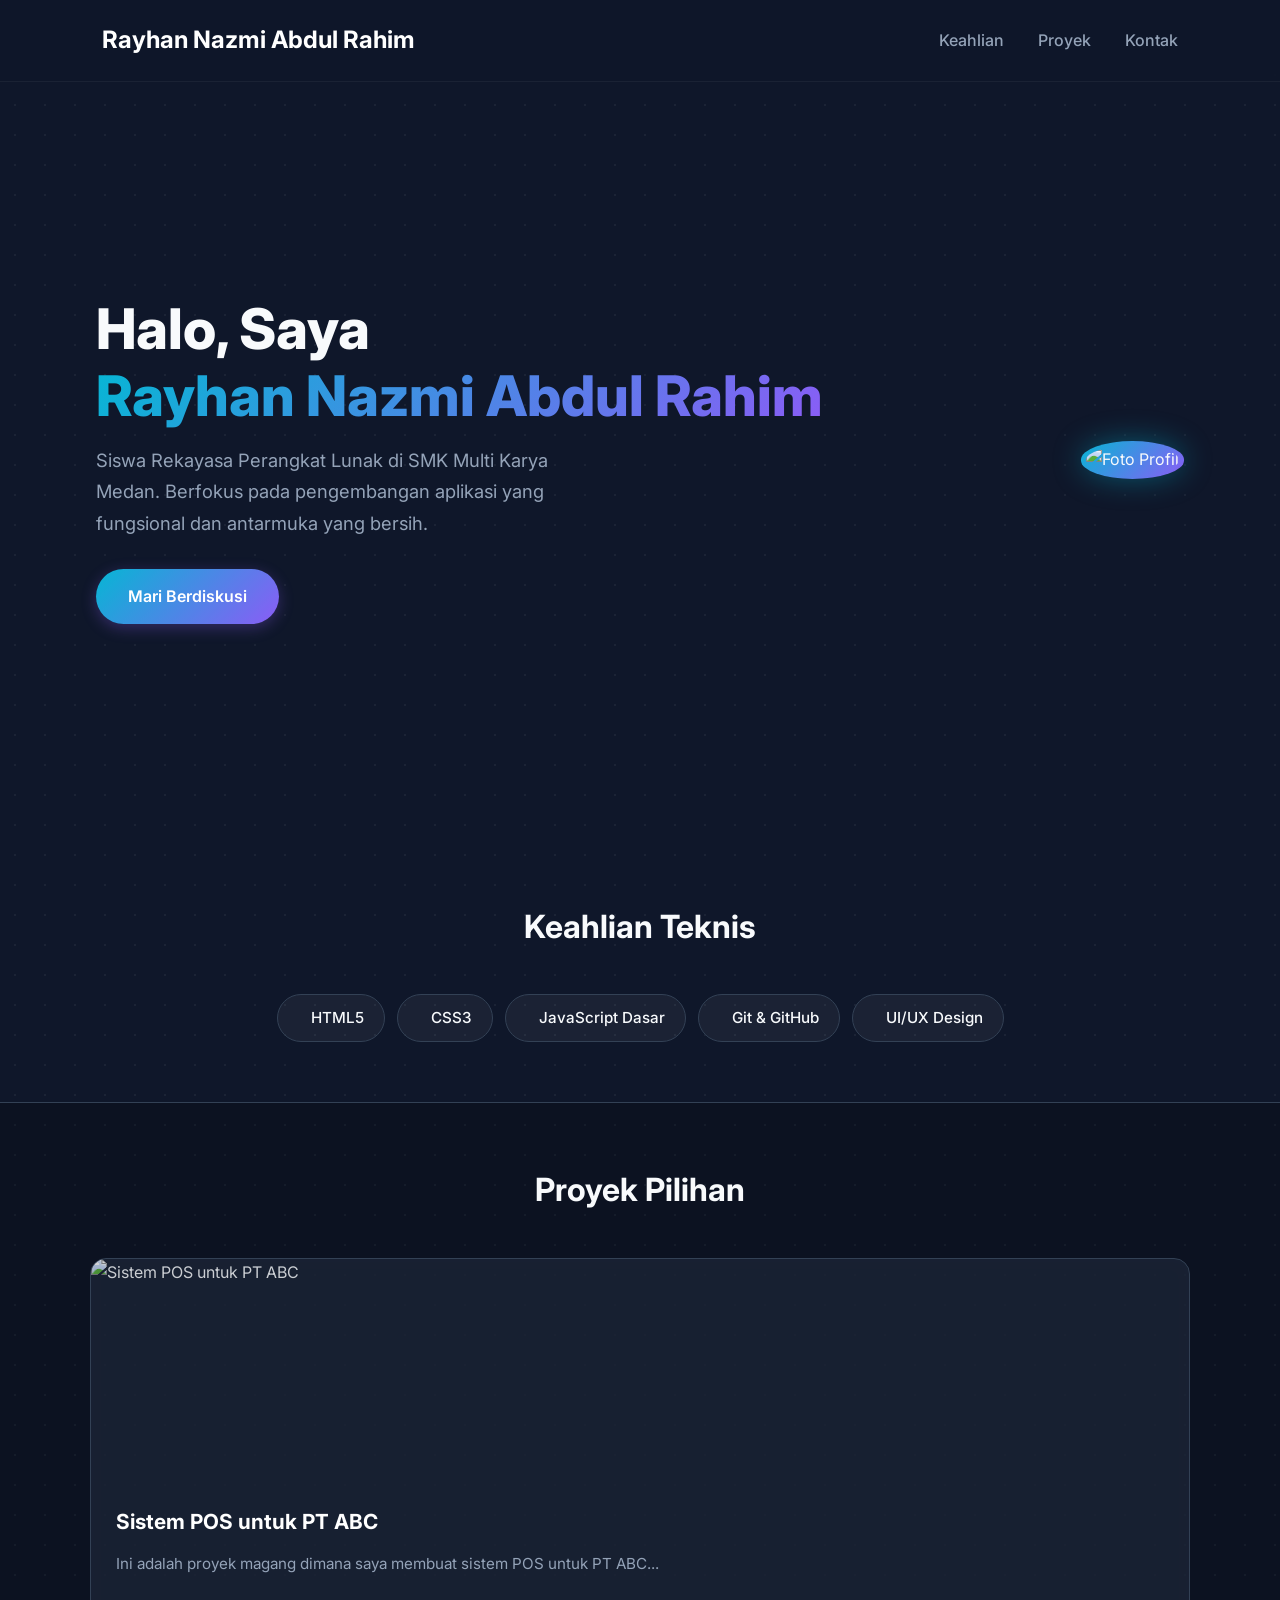
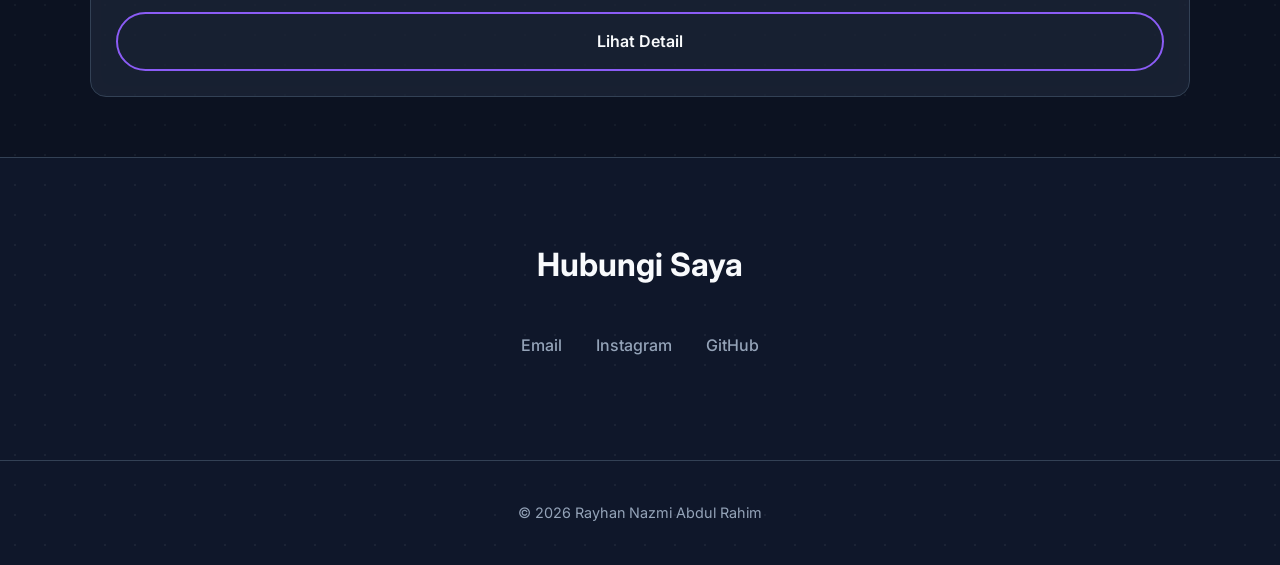
==== index.html @ 943c6353 "Upload GitHub pertamaku" ====
<!DOCTYPE html>
<html lang="id">
<head>
    <meta charset="UTF-8">
    <meta name="viewport" content="width=device-width, initial-scale=1.0">
    <link rel="icon" type="icon/x-icon" href="https://encrypted-tbn0.gstatic.com/images?q=tbn:ANd9GcStBqmjXI3c3opsaWG4nqYB0KmlQmOGkz7CMw&s">
    <title>Portofolio - Rayhan Nazmi Abdul Rahim</title>
    <link href="https://fonts.googleapis.com/css2?family=Inter:wght@300;400;500;600;700&display=swap" rel="stylesheet">
    
    <link rel="stylesheet" type="text/css" href="https://cdn.jsdelivr.net/gh/devicons/devicon@latest/devicon.min.css" />
    <link rel="stylesheet" href="style.css">
</head>
<body>
    <nav class="navbar">
        <a href="#" class="logo">Rayhan Nazmi Abdul Rahim</a>
        <div class="nav-links">
            <a href="#keahlian">Keahlian</a>
            <a href="#proyek">Proyek</a>
            <a href="#kontak">Kontak</a>
        </div>
    </nav>

    <div class="container animate-fade">
        <section class="hero">
            <div class="hero-text">
                <h1>Halo, Saya <br><span>Rayhan Nazmi Abdul Rahim</span></h1>
                <p>Siswa Rekayasa Perangkat Lunak di SMK Multi Karya Medan. Berfokus pada pengembangan aplikasi yang fungsional dan antarmuka yang bersih.</p>
                <a href="#kontak" class="btn">Mari Berdiskusi</a>
            </div>
            <div class="hero-image">
                <img src="https://png.pngtree.com/png-vector/20240619/ourmid/pngtree-man-in-black-suit-and-adjusting-his-necktie-png-image_12727690.png" alt="Foto Profil">
            </div>
        </section>

        <h2 id="keahlian" class="section-title">Keahlian Teknis</h2>
        <div class="skills-container">
            <span class="skill-badge"><i class="devicon-html5-plain" style="color: #e34f26; margin-right: 5px;"></i> HTML5</span>
            <span class="skill-badge"><i class="devicon-css3-plain" style="color: #1572b6; margin-right: 5px;"></i> CSS3</span>
            <span class="skill-badge"><i class="devicon-javascript-plain" style="color: #f7df1e; margin-right: 5px;"></i> JavaScript Dasar</span>
            <span class="skill-badge"><i class="devicon-github-original" style="margin-right: 5px;"></i> Git & GitHub</span>
            <span class="skill-badge"><i class="devicon-figma-plain" style="color: #F24E1E; margin-right: 5px;"></i> UI/UX Design</span>
        </div>

        <div class="section-alternate">
            <h2 id="proyek" class="section-title" style="margin-top: 0;">Proyek Pilihan</h2>
            
            <div class="portfolio-grid" id="daftar-proyek">
                </div>
        </div>

        <h2 id="kontak" class="section-title">Hubungi Saya</h2>
        <div class="contact-links">
            <a href="mailto:email.siswa@gmail.com">Email</a>
            <a href="https://instagram.com/hann_chicken" target="_blank">Instagram</a>
            <a href="https://github.com/namasiswa" target="_blank">GitHub</a>
        </div>
    </div>

    <footer>
        <p>&copy; 2026 Rayhan Nazmi Abdul Rahim</p>
    </footer>

    <script src="data.js"></script>

    <script>
        const bagianProyek = document.getElementById('daftar-proyek');
        let htmlCard = '';

        for (const [id, data] of Object.entries(databaseProyek)) {
            
            let deskripsiSingkat = data.latar.substring(0, 90) + "...";

            htmlCard += `
                <div class="card">
                    <img src="${data.gambar}" alt="${data.judul}">
                    <div class="card-content">
                        <h3>${data.judul}</h3>
                        <p>${deskripsiSingkat}</p>
                        <a href="detail.html?id=${id}" class="btn btn-outline" style="text-align: center; display: block; margin-top: 15px;">Lihat Detail</a>
                    </div>
                </div>
            `;
        }

        bagianProyek.innerHTML = htmlCard;
    </script>

</body>
</html>
---- style.css ----
:root {
    --bg-color: #0f172a;
    --text-main: #f8fafc;
    --text-muted: #94a3b8;

    --gradient-primary: linear-gradient(135deg, #06b6d4, #8b5cf6);
    --gradient-hover: linear-gradient(135deg, #0891b2, #7c3aed);

    --card-bg: rgba(30, 41, 59, 0.7);
    --card-border: #334155;
    --border-radius: 16px;
}

* {
    margin: 0;
    padding: 0;
    box-sizing: border-box;
    font-family: 'Inter', sans-serif;
    scroll-behavior: smooth;
}

html,
body {
    overflow-x: hidden;
}

html {
    scroll-padding-top: 100px;
}

body {
    background-color: var(--bg-color);
    color: var(--text-main);
    line-height: 1.7;
    -webkit-font-smoothing: antialiased;
    background-image: radial-gradient(rgba(255, 255, 255, 0.05) 1px, transparent 1px);
    background-size: 30px 30px;
    padding-top: 60px;
}

.navbar {
    position: fixed;
    top: 0;
    width: 100%;
    padding: 20px 8%;
    display: flex;
    justify-content: space-between;
    align-items: center;
    background: rgba(15, 23, 42, 0.85);
    backdrop-filter: blur(10px);
    z-index: 1000;
    border-bottom: 1px solid rgba(255, 255, 255, 0.05);
}

.navbar .logo {
    font-size: 1.5rem;
    font-weight: 700;
    color: white;
    text-decoration: none;
}

.navbar .logo span {
    color: #06b6d4;
}

.nav-links a {
    color: var(--text-muted);
    text-decoration: none;
    margin-left: 30px;
    font-weight: 500;
    transition: 0.3s;
}

.nav-links a:hover {
    color: #06b6d4;
}

@media (max-width: 768px) {
    .nav-links {
        display: none;
    }
}

.container {
    width: 85%;
    max-width: 1100px;
    margin: auto;
    padding: 40px 0;
}

@keyframes fadeInUp {
    from {
        opacity: 0;
        transform: translateY(20px);
    }
    to {
        opacity: 1;
        transform: translateY(0);
    }
}

.animate-fade {
    animation: fadeInUp 0.8s ease forwards;
}

.section-alternate {
    background-color: rgba(0, 0, 0, 0.2);
    padding: 60px 0;
    width: 100vw;
    position: relative;
    left: 50%;
    right: 50%;
    margin-left: -50vw;
    margin-right: -50vw;
    border-top: 1px solid var(--card-border);
    border-bottom: 1px solid var(--card-border);
}

.section-title {
    font-size: 2rem;
    font-weight: 700;
    margin: 80px 0 40px;
    text-align: center;
}

.btn {
    display: inline-block;
    background: var(--gradient-primary);
    color: white;
    padding: 14px 32px;
    text-decoration: none;
    border-radius: 50px;
    font-weight: 600;
    transition: all 0.3s ease;
    border: none;
    cursor: pointer;
    box-shadow: 0 4px 15px rgba(139, 92, 246, 0.3);
}

.btn:hover {
    background: var(--gradient-hover);
    transform: translateY(-3px) scale(1.02);
    box-shadow: 0 8px 25px rgba(6, 182, 212, 0.5);
}

.btn-outline {
    background: transparent;
    color: var(--text-main);
    border: 2px solid #8b5cf6;
    box-shadow: none;
}

.btn-outline:hover {
    background: var(--gradient-primary);
    border-color: transparent;
    color: white;
}

.hero {
    display: flex;
    align-items: center;
    justify-content: space-between;
    min-height: 80vh;
    gap: 40px;
}

.hero-text {
    flex: 1;
}

.hero-text h1 {
    font-size: 3.5rem;
    font-weight: 800;
    margin-bottom: 15px;
    line-height: 1.2;
}

.hero-text h1 span {
    background: var(--gradient-primary);
    -webkit-background-clip: text;
    -webkit-text-fill-color: transparent;
}

.hero-text p {
    font-size: 1.15rem;
    color: var(--text-muted);
    margin-bottom: 30px;
    max-width: 500px;
}

.hero-image img {
    width: 320px;
    height: 320px;
    border-radius: 50%;
    object-fit: cover;
    padding: 5px;
    background: var(--gradient-primary);
    box-shadow: 0 0 30px rgba(6, 182, 212, 0.4);
}

.skills-container {
    display: flex;
    flex-wrap: wrap;
    justify-content: center;
    gap: 12px;
    margin-bottom: 60px;
}

.skill-badge {
    background: rgba(255, 255, 255, 0.05);
    padding: 10px 20px;
    border-radius: 50px;
    border: 1px solid var(--card-border);
    font-size: 0.95rem;
    font-weight: 500;
    transition: all 0.3s ease;
    color: var(--text-main);
    backdrop-filter: blur(5px);
    display: inline-flex;
    align-items: center;
    gap: 8px;
}

.skill-badge:hover {
    border-color: #06b6d4;
    box-shadow: 0 0 15px rgba(6, 182, 212, 0.3);
    color: #06b6d4;
    transform: translateY(-2px);
}

.portfolio-grid {
    display: grid;
    grid-template-columns: repeat(auto-fit, minmax(320px, 1fr));
    gap: 30px;
    max-width: 1100px;
    margin: 0 auto;
}

.card {
    background-color: var(--card-bg);
    border-radius: var(--border-radius);
    overflow: hidden;
    border: 1px solid var(--card-border);
    transition: all 0.4s ease;
    display: flex;
    flex-direction: column;
    backdrop-filter: blur(10px);
}

.card:hover {
    transform: translateY(-8px);
    border-color: #8b5cf6;
    box-shadow: 0 15px 30px rgba(139, 92, 246, 0.2);
}

.card img {
    width: 100%;
    height: 220px;
    object-fit: cover;
    opacity: 0.8;
    transition: 0.3s;
}

.card:hover img {
    opacity: 1;
}

.card-content {
    padding: 25px;
    flex-grow: 1;
    display: flex;
    flex-direction: column;
}

.card-content h3 {
    font-size: 1.3rem;
    margin-bottom: 12px;
    color: white;
}

.card-content p {
    color: var(--text-muted);
    font-size: 0.95rem;
    margin-bottom: 20px;
    flex-grow: 1;
}

.back-link {
    display: inline-block;
    color: var(--text-muted);
    text-decoration: none;
    font-weight: 500;
    margin-bottom: 20px;
    font-size: 1.05rem;
    transition: all 0.3s ease;
}

.back-link:hover {
    color: #06b6d4;
    transform: translateX(-8px);
    text-shadow: 0 0 10px rgba(6, 182, 212, 0.5);
}

.project-header {
    text-align: left;
    margin-bottom: 40px;
    padding-top: 20px;
}

.project-header h1 { 
    font-size: 2.2rem; 
    line-height: 1.3; 
    margin-bottom: 15px; 
    max-width: 800px; 
    margin-left: 0;
}

.project-header .skills-container {
    justify-content: flex-start;
    gap: 8px;
    margin-bottom: 20px;
}

.project-header .skill-badge {
    font-size: 0.85rem;
    padding: 6px 14px;
    background: transparent;
    border-color: rgba(6, 182, 212, 0.4);
}

.project-banner {
    width: 100%;
    height: 400px;
    object-fit: cover;
    border-radius: var(--border-radius);
    margin-bottom: 40px;
    border: 1px solid var(--card-border);
}

.project-body {
    width: 85%; 
    max-width: 1100px; 
    margin: auto;
    font-size: 1.1rem;
    color: var(--text-muted);
}

.project-body h2 {
    color: white;
    margin: 30px 0 15px;
    font-size: 1.5rem;
}

.contact-links {
    text-align: center;
    margin-bottom: 60px;
}

.contact-links a {
    color: var(--text-muted);
    text-decoration: none;
    font-weight: 500;
    margin: 0 15px;
    transition: 0.3s;
}

.contact-links a:hover {
    color: #06b6d4;
    text-shadow: 0 0 10px rgba(6, 182, 212, 0.5);
}

footer {
    text-align: center;
    padding: 40px 0;
    border-top: 1px solid var(--card-border);
    color: var(--text-muted);
    font-size: 0.9rem;
}

@media (max-width: 768px) {
    .hero {
        flex-direction: column-reverse;
        text-align: center;
        padding-top: 40px;
    }

    .hero-text h1 {
        font-size: 2.5rem;
    }

    .hero-image img {
        width: 250px;
        height: 250px;
    }

    .project-banner {
        height: 250px;
    }

    .project-header h1 { 
        font-size: 1.7rem; 
    }

    .navbar { 
        padding: 20px 5%; 
    }
    .container, .project-body { 
        width: 90%; 
    }
    .section-alternate { 
        padding: 40px 0; 
    }
}
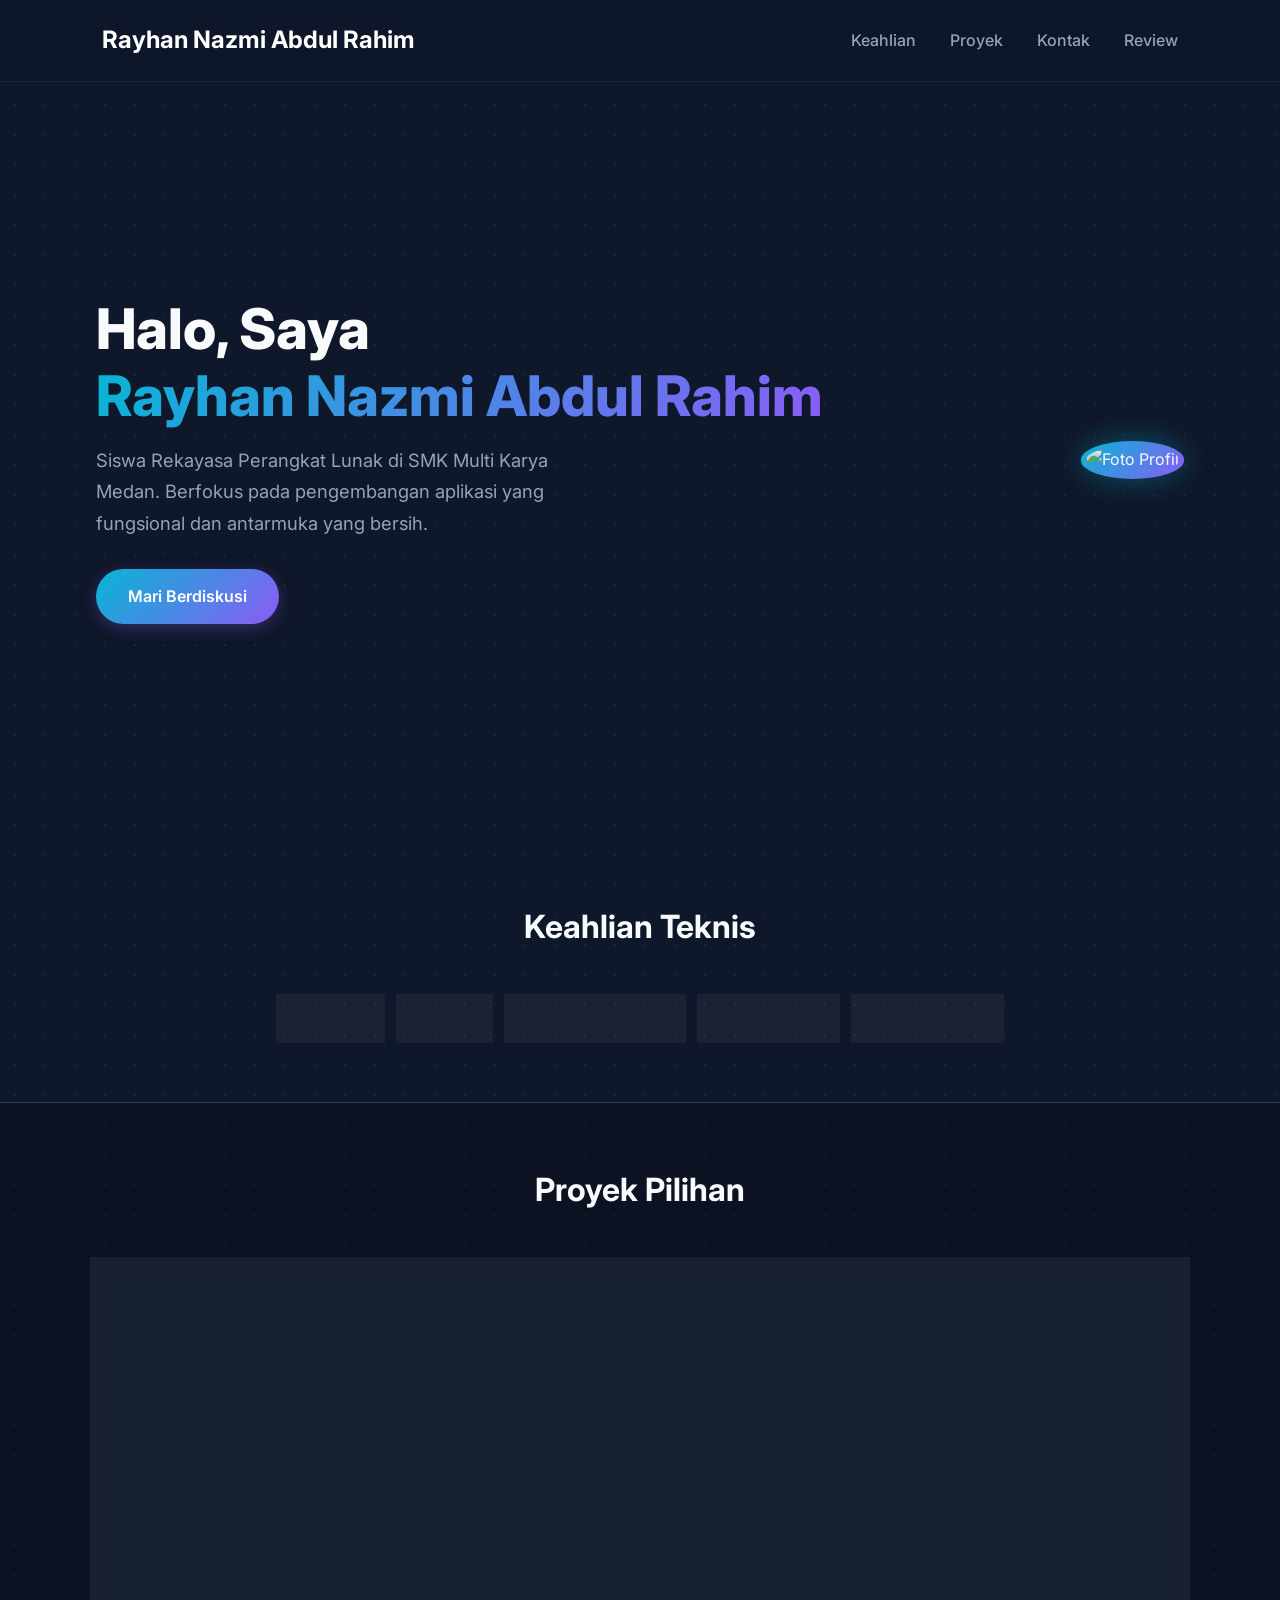
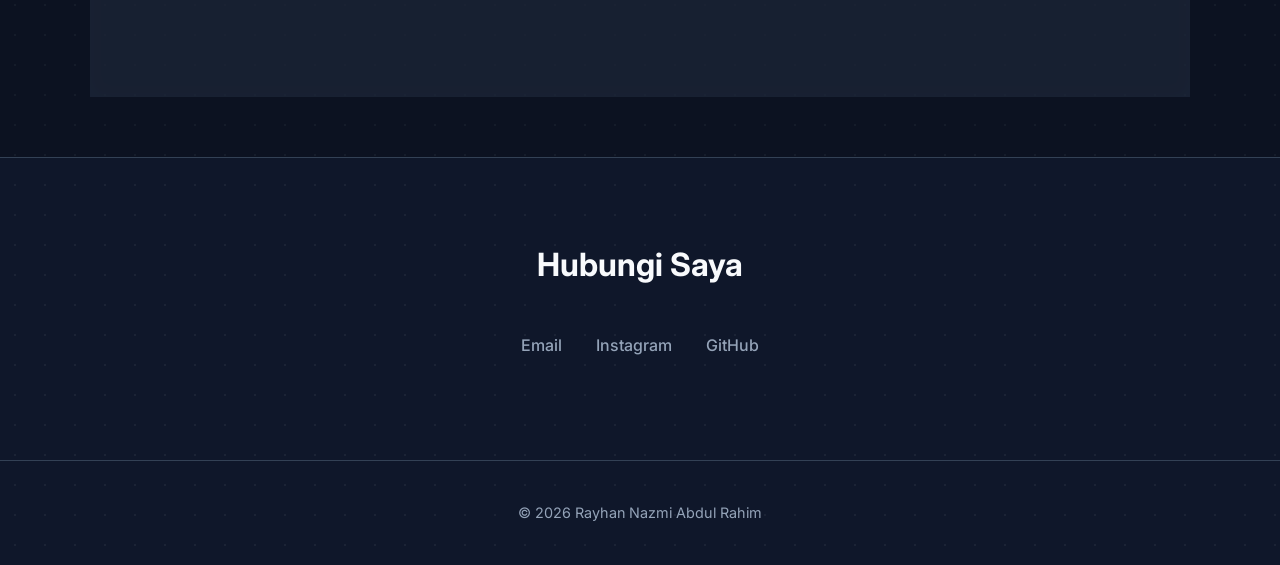
==== commit ec119196: "Update index.html" ====
--- a/index.html
+++ b/index.html
@@ -17,6 +17,7 @@
             <a href="#keahlian">Keahlian</a>
             <a href="#proyek">Proyek</a>
             <a href="#kontak">Kontak</a>
+            <a href="#review">Review</a>
         </div>
     </nav>
 
@@ -86,4 +87,4 @@
     </script>
 
 </body>
-</html>+</html>
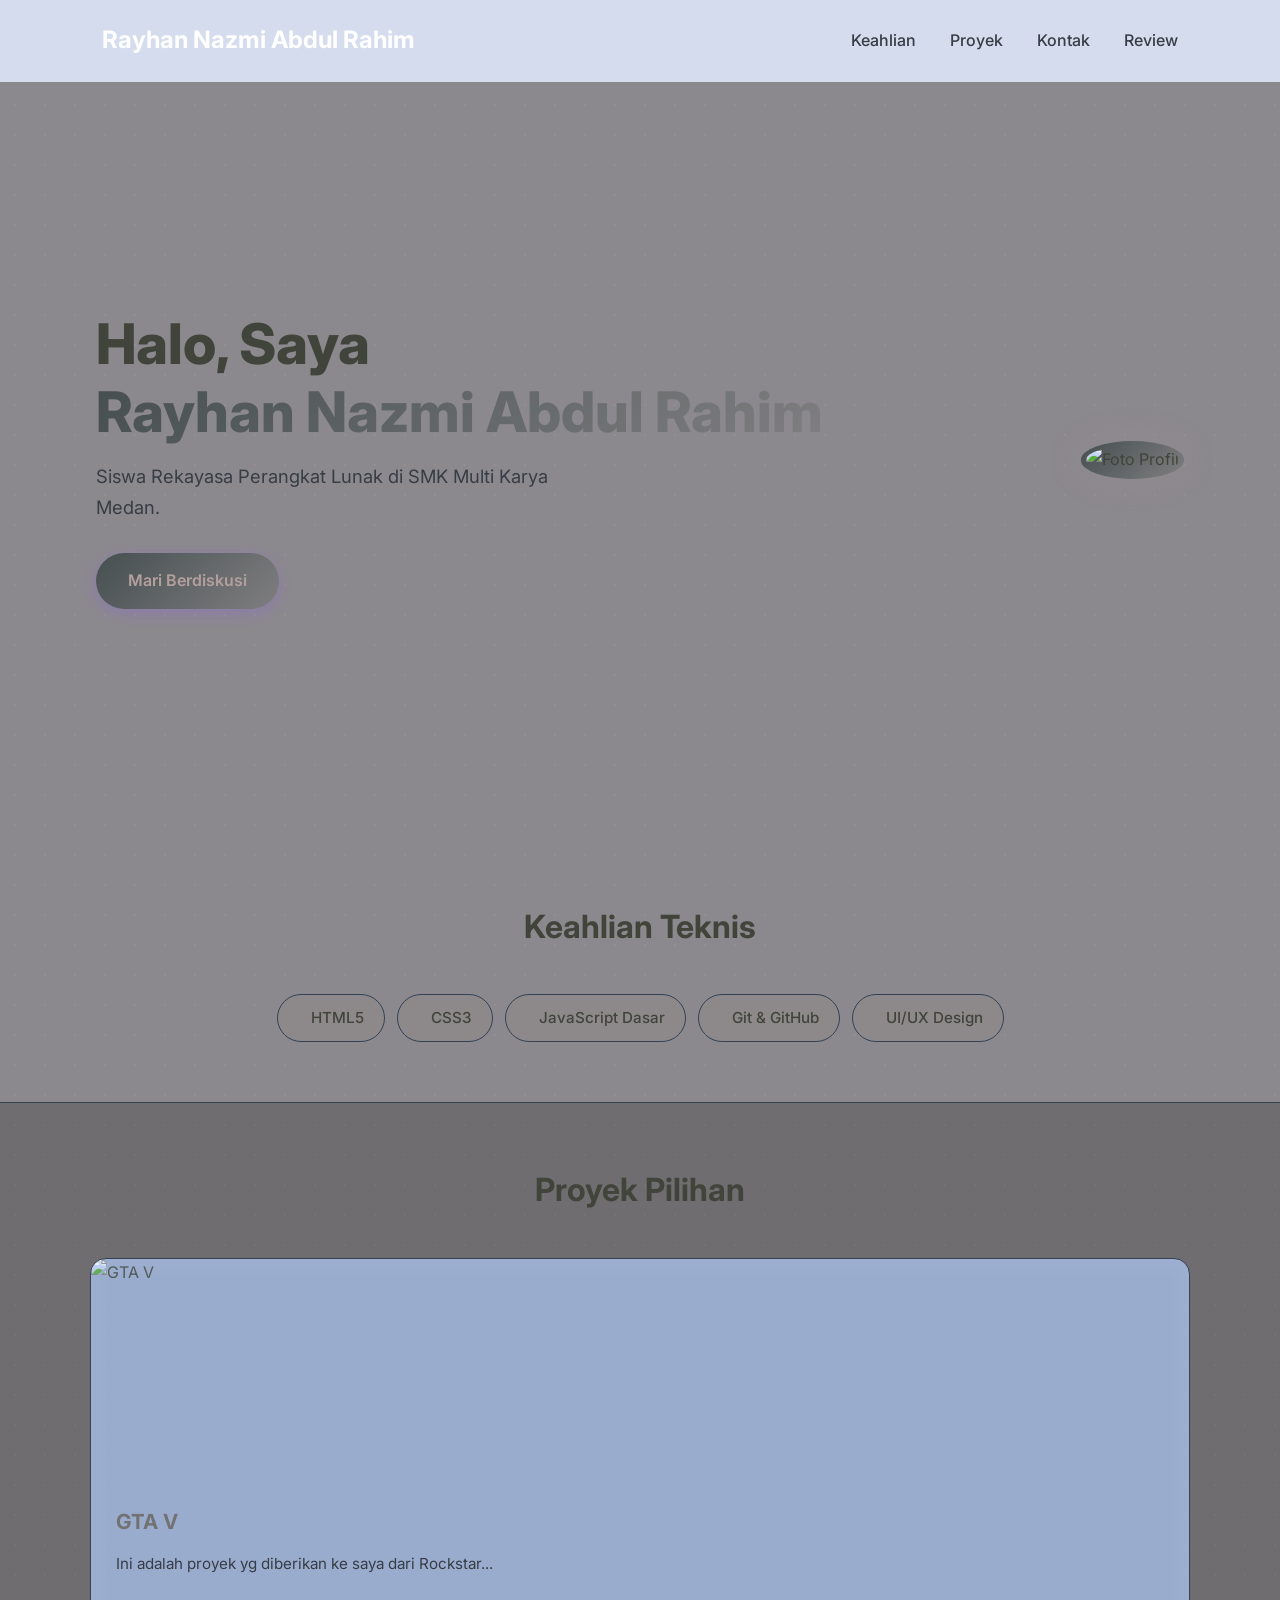
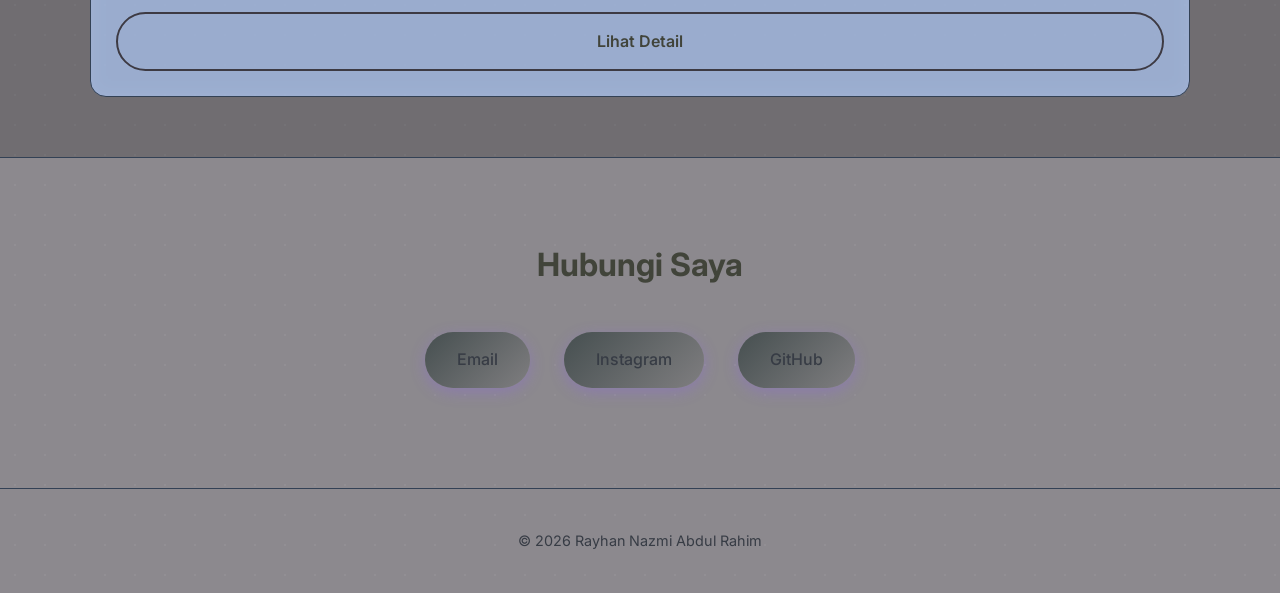
==== commit bc6918b0: "Update index.html" ====
--- a/index.html
+++ b/index.html
@@ -25,7 +25,7 @@
         <section class="hero">
             <div class="hero-text">
                 <h1>Halo, Saya <br><span>Rayhan Nazmi Abdul Rahim</span></h1>
-                <p>Siswa Rekayasa Perangkat Lunak di SMK Multi Karya Medan. Berfokus pada pengembangan aplikasi yang fungsional dan antarmuka yang bersih.</p>
+                <p>Siswa Rekayasa Perangkat Lunak di SMK Multi Karya Medan.</p>
                 <a href="#kontak" class="btn">Mari Berdiskusi</a>
             </div>
             <div class="hero-image">
@@ -51,9 +51,9 @@
 
         <h2 id="kontak" class="section-title">Hubungi Saya</h2>
         <div class="contact-links">
-            <a href="mailto:email.siswa@gmail.com">Email</a>
-            <a href="https://instagram.com/hann_chicken" target="_blank">Instagram</a>
-            <a href="https://github.com/namasiswa" target="_blank">GitHub</a>
+            <a href="mailto:email.siswa@gmail.com" class="btn">Email</a>
+            <a href="https://instagram.com/hann_chicken" target="_blank" class="btn">Instagram</a>
+            <a href="https://github.com/rayhannazmi" target="_blank" class="btn">GitHub</a>
         </div>
     </div>
 
--- a/style.css
+++ b/style.css
@@ -1,12 +1,12 @@
 :root {
-    --bg-color: #0f172a;
-    --text-main: #f8fafc;
-    --text-muted: #94a3b8;
-
-    --gradient-primary: linear-gradient(135deg, #06b6d4, #8b5cf6);
-    --gradient-hover: linear-gradient(135deg, #0891b2, #7c3aed);
-
-    --card-bg: rgba(30, 41, 59, 0.7);
+    --bg-color: #8c898e;
+    --text-main: #41443a;
+    --text-muted: #373c45;
+
+    --gradient-primary: linear-gradient(135deg, #464f50, #7f7e80);
+    --gradient-hover: linear-gradient(135deg, #9f9f9f, #3a3939);
+
+    --card-bg: rgba(181, 209, 255, 0.7);
     --card-border: #334155;
     --border-radius: 16px;
 }
@@ -46,7 +46,7 @@
     display: flex;
     justify-content: space-between;
     align-items: center;
-    background: rgba(15, 23, 42, 0.85);
+    background: rgba(225, 235, 255, 0.85);
     backdrop-filter: blur(10px);
     z-index: 1000;
     border-bottom: 1px solid rgba(255, 255, 255, 0.05);
@@ -126,7 +126,7 @@
 .btn {
     display: inline-block;
     background: var(--gradient-primary);
-    color: white;
+    color: rgb(180, 159, 159);
     padding: 14px 32px;
     text-decoration: none;
     border-radius: 50px;
@@ -140,13 +140,13 @@
 .btn:hover {
     background: var(--gradient-hover);
     transform: translateY(-3px) scale(1.02);
-    box-shadow: 0 8px 25px rgba(6, 182, 212, 0.5);
+    box-shadow: 0 8px 25px rgba(255, 255, 255, 0.5);
 }
 
 .btn-outline {
     background: transparent;
     color: var(--text-main);
-    border: 2px solid #8b5cf6;
+    border: 2px solid #3d3a43;
     box-shadow: none;
 }
 
@@ -195,7 +195,7 @@
     object-fit: cover;
     padding: 5px;
     background: var(--gradient-primary);
-    box-shadow: 0 0 30px rgba(6, 182, 212, 0.4);
+    box-shadow: 0 0 30px rgba(159, 141, 141, 0.379);
 }
 
 .skills-container {
@@ -207,7 +207,7 @@
 }
 
 .skill-badge {
-    background: rgba(255, 255, 255, 0.05);
+    background: rgba(142, 137, 137, 0.781);
     padding: 10px 20px;
     border-radius: 50px;
     border: 1px solid var(--card-border);
@@ -222,9 +222,9 @@
 }
 
 .skill-badge:hover {
-    border-color: #06b6d4;
-    box-shadow: 0 0 15px rgba(6, 182, 212, 0.3);
-    color: #06b6d4;
+    border-color: #909090;
+    box-shadow: 0 0 15px rgba(12, 104, 120, 0.549);
+    color: #c0c4c5;
     transform: translateY(-2px);
 }
 
@@ -249,8 +249,8 @@
 
 .card:hover {
     transform: translateY(-8px);
-    border-color: #8b5cf6;
-    box-shadow: 0 15px 30px rgba(139, 92, 246, 0.2);
+    border-color: #504f51;
+    box-shadow: 0 15px 30px rgba(95, 86, 118, 0.729);
 }
 
 .card img {
@@ -275,7 +275,7 @@
 .card-content h3 {
     font-size: 1.3rem;
     margin-bottom: 12px;
-    color: white;
+    color: rgb(114, 114, 114);
 }
 
 .card-content p {
@@ -296,9 +296,9 @@
 }
 
 .back-link:hover {
-    color: #06b6d4;
+    color: #b9b9b9;
     transform: translateX(-8px);
-    text-shadow: 0 0 10px rgba(6, 182, 212, 0.5);
+    text-shadow: 0 0 10px rgba(198, 198, 198, 0.5);
 }
 
 .project-header {
@@ -365,7 +365,7 @@
 }
 
 .contact-links a:hover {
-    color: #06b6d4;
+    color: #bcbcbc;
     text-shadow: 0 0 10px rgba(6, 182, 212, 0.5);
 }
 
@@ -410,4 +410,4 @@
     .section-alternate { 
         padding: 40px 0; 
     }
-}+}
